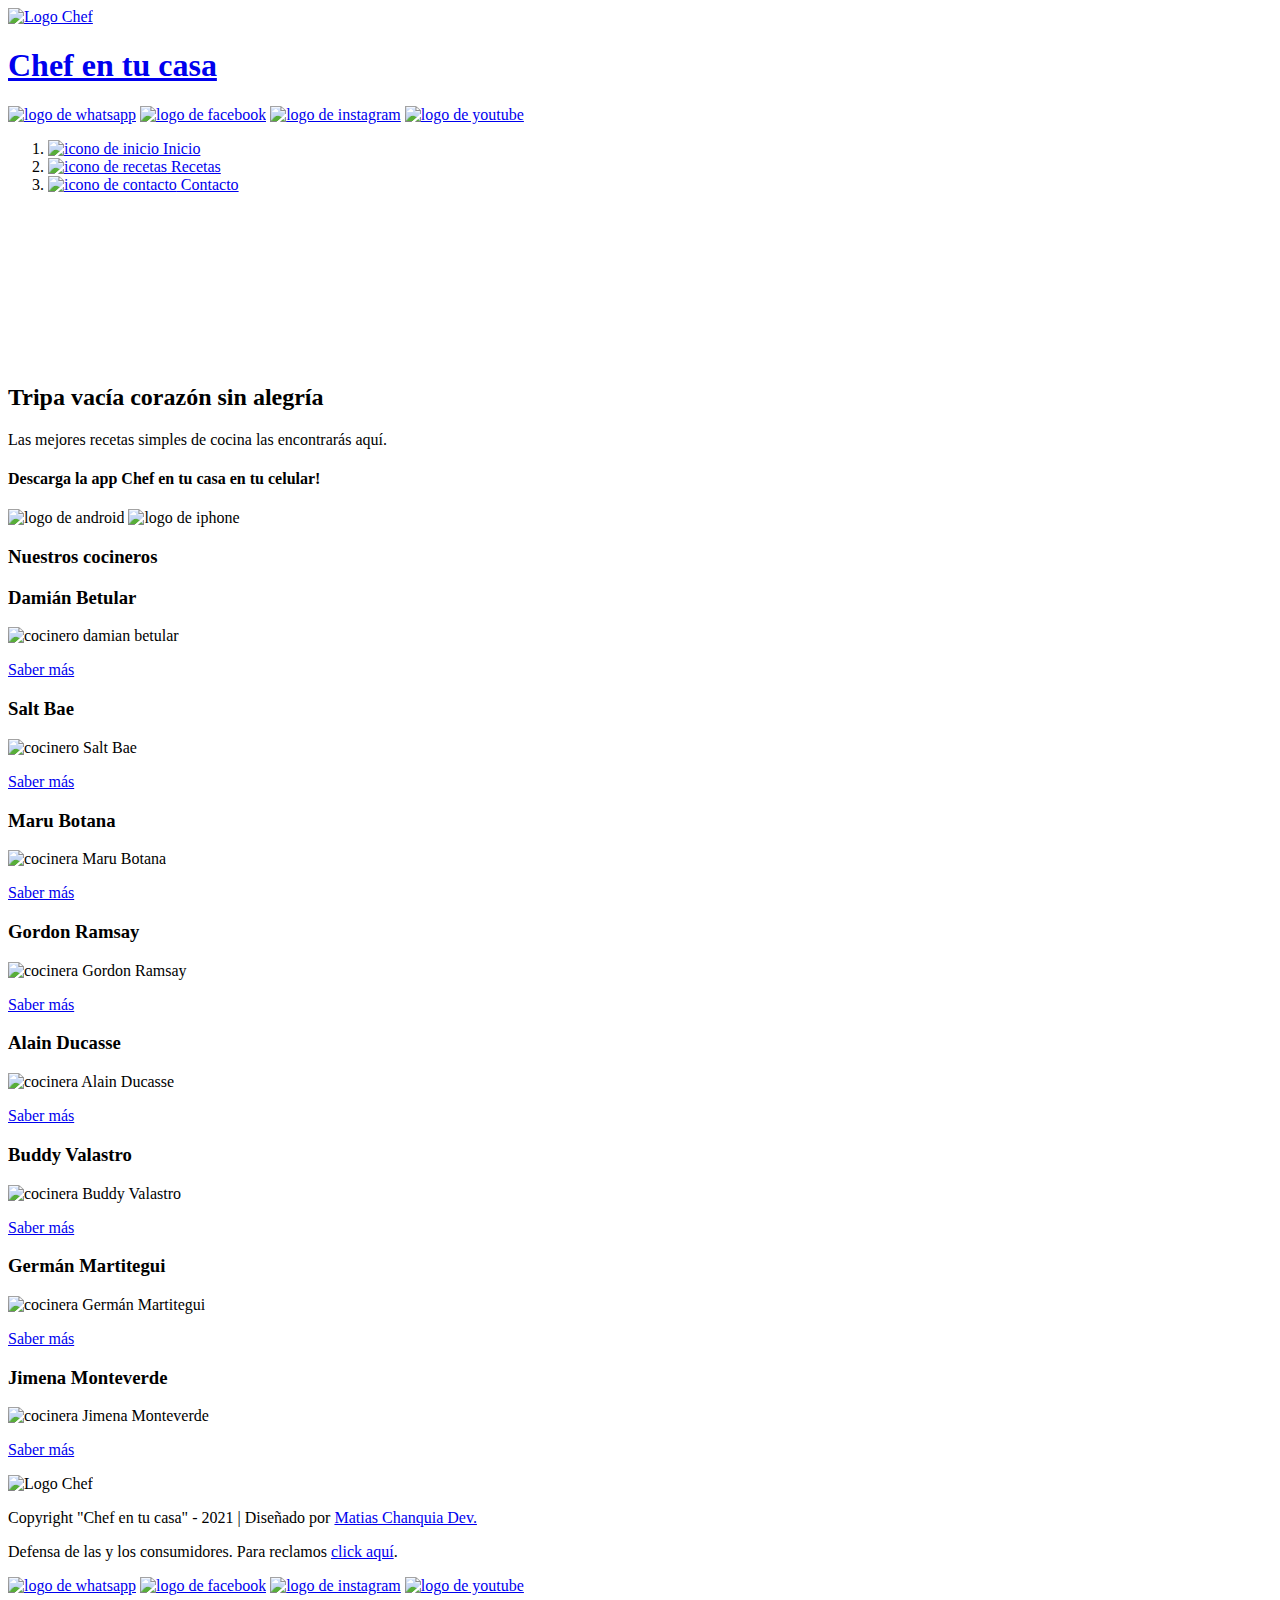
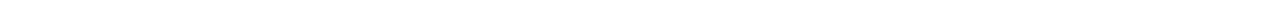
==== index.html @ e24b1301 "Agrego archivos htmls e icono favicon" ====
<!DOCTYPE html>
<html lang="es" dir="ltr">

<head>
  <meta charset="utf-8">
  <meta name="description" content="Chef en tu casa, una página con las recetas simples explicada en simples pasos por chefs expertos en la cocina."/>
  <meta name="keywords" content="Cocina, Receta, Comida"/>
  <meta name="author" content="Matias Chanquia"/>
  <meta name="copyright" content="Chef en tu casa"/>
  <meta name="viewport" content="width=device-width, initial-scale=1.0">
  <title>Chef en tu casa | Tortilla de papas</title>
  <link rel="stylesheet" href="./css/styles.css">
  <link rel="icon" href="favicon.ico" type="image/vnd.microsoft.icon">
  <link rel="preconnect" href="https://fonts.googleapis.com">
  <link rel="preconnect" href="https://fonts.gstatic.com" crossorigin>
  <link href="https://fonts.googleapis.com/css2?family=Source+Sans+Pro:wght@200;300;400;600;700;900&display=swap" rel="stylesheet">
</head>

<body>
  <div id="container-wrapper">
    <header id="header" class="box-s flex">
      <div id="container-header" class="box-s flex">
        <div id="logo-principal" class="flex">
          <a href="index.html">
            <img src="./img/chef-64.png" alt="Logo Chef">
          </a>
          <a href="index.html">
            <h1 class="name-page">Chef en tu casa</h1>
          </a>
        </div>
        <div id="logos-redes" class="logos-efect flex">
          <a href="#"><img src="./img/redes-icons/wsp1.png" alt="logo de whatsapp"></a>
          <a href="#"><img src="./img/redes-icons/facebook1.png" alt="logo de facebook"></a>
          <a href="#"><img src="./img/redes-icons/insta1.png" alt="logo de instagram"></a>
          <a href="#"><img src="./img/redes-icons/youtube1.png" alt="logo de youtube"></a>
        </div>
      </div>
    </header>

    <nav id="nav" class="box-s flex">
      <ol class="flex">
  
        <li> <a href="index.html"><img src="./img/nav-icons/home.png" alt="icono de inicio"> Inicio</a> </li>
  
        <li> <a href="recetas.html"><img src="./img/nav-icons/recipe.png" alt="icono de recetas"> Recetas</a> </li>
    
        <li> <a href="contacto.html"><img src="./img/nav-icons/faq.png" alt="icono de contacto"> Contacto</a> </li>
  
      </ol>
    </nav>

    <div id="presentation-home" class="box-s flex">
      <video class="box-s" src="./video/bife-frito.mp4" autoplay="autoplay" loop poster="./video/poster-bife.png" muted> </video>
      <div id="presentation-text" class="box-s flex">
        <h2>Tripa vacía corazón sin alegría</h2>
        <p>Las mejores recetas simples de cocina las encontrarás aquí.</p>
      </div>
    </div>
  </div>


  <main id="main" class="box-s">
    <section id="section-home-app" class="box-s">
      <h4>Descarga la app <span class="name-page"> Chef en tu casa </span>   en tu celular!</h4>
      <div class="img-phones flex">
        <img src="./img/phones/android.png" alt="logo de android">
        <img src="./img/phones/iphone.png" alt="logo de iphone">
      </div>
    </section>
    <section id="section">
      <h3 class="titulos-home">Nuestros cocineros</h3>
      <div id="cocineros-home" class="box-s flex">
        <div class="flex cocineroX"> 
          <h3>
            Damián Betular
          </h3>
          <img src="./img/cocinero-damian.jpg" alt="cocinero damian betular">
          <a href="https://es.wikipedia.org/wiki/Dami%C3%A1n_Betular" target="_blank"><p>Saber más</p></a>
        </div>
        <div class="flex cocineroX">
          <h3>
            Salt Bae
          </h3>
          <img src="./img/cocinero-salt.jpg" alt="cocinero Salt Bae">
          <a href="https://es.wikipedia.org/wiki/Salt_Bae" target="_blank"><p>Saber más</p></a>
        </div>
        <div class="flex cocineroX">
          <h3>
            Maru Botana
          </h3>
          <img src="./img/cocinero-maru.jpg" alt="cocinera Maru Botana">
          <a href="https://es.wikipedia.org/wiki/Maru_Botana" target="_blank"><p>Saber más</p></a>
        </div>
        <div class="flex cocineroX">
          <h3>
            Gordon Ramsay
          </h3>
          <img src="./img/cocinero-gordon.jpg" alt="cocinera Gordon Ramsay">
          <a href="https://es.wikipedia.org/wiki/Gordon_Ramsay" target="_blank"><p>Saber más</p></a>
        </div>
        <div class="flex cocineroX">
          <h3>
            Alain Ducasse
          </h3>
          <img src="./img/cocinero-alain.png" alt="cocinera Alain Ducasse">
          <a href="https://es.wikipedia.org/wiki/Alain_Ducasse" target="_blank"><p>Saber más</p></a>
        </div>
        <div class="flex cocineroX">
          <h3>
            Buddy Valastro
          </h3>
          <img src="./img/cocinero-buddy.jpg" alt="cocinera Buddy Valastro">
          <a href="https://es.wikipedia.org/wiki/Buddy_Valastro" target="_blank"><p>Saber más</p></a>
        </div>
        <div class="flex cocineroX">
          <h3>
            Germán Martitegui
          </h3>
          <img src="./img/cocinero-german.jpg" alt="cocinera Germán Martitegui">
          <a href="https://es.wikipedia.org/wiki/Germ%C3%A1n_Martitegui" target="_blank"><p>Saber más</p></a>
        </div>
        <div class="flex cocineroX">
          <h3>
            Jimena Monteverde
          </h3>
          <img src="./img/cocinera-jimena.png" alt="cocinera Jimena Monteverde">
          <a href="https://jimenacocina.com/sobre-mi/" target="_blank"><p>Saber más</p></a>
        </div>
      </div>
    </section>
  </main>

  
  <footer id="footer" class="box-s">
    <div id="copyright" class="container flex">
      <div id="icono-pag">
        <img class="logo-pag" src="./img/chef-64.png" alt="Logo Chef">
      </div>
      <p>Copyright "Chef en tu casa" - 2021 | Diseñado por <a target="_blank" href="https://github.com/matiaschanquia">Matias Chanquia Dev.</a> </p>
      <p>Defensa de las y los consumidores. Para reclamos <a href="contacto.html">click aquí</a>.</p>
      <div id="logos-redes-footer" class="logos-efect flex">
        <a href="#"><img src="./img/redes-icons/wsp2.png" alt="logo de whatsapp"></a>
        <a href="#"><img src="./img/redes-icons/facebook2.png" alt="logo de facebook"></a>
        <a href="#"><img src="./img/redes-icons/insta2.png" alt="logo de instagram"></a>
        <a href="#"><img src="./img/redes-icons/youtube2.png" alt="logo de youtube"></a>
      </div>
    </div>
  </footer>
</body>

</html>
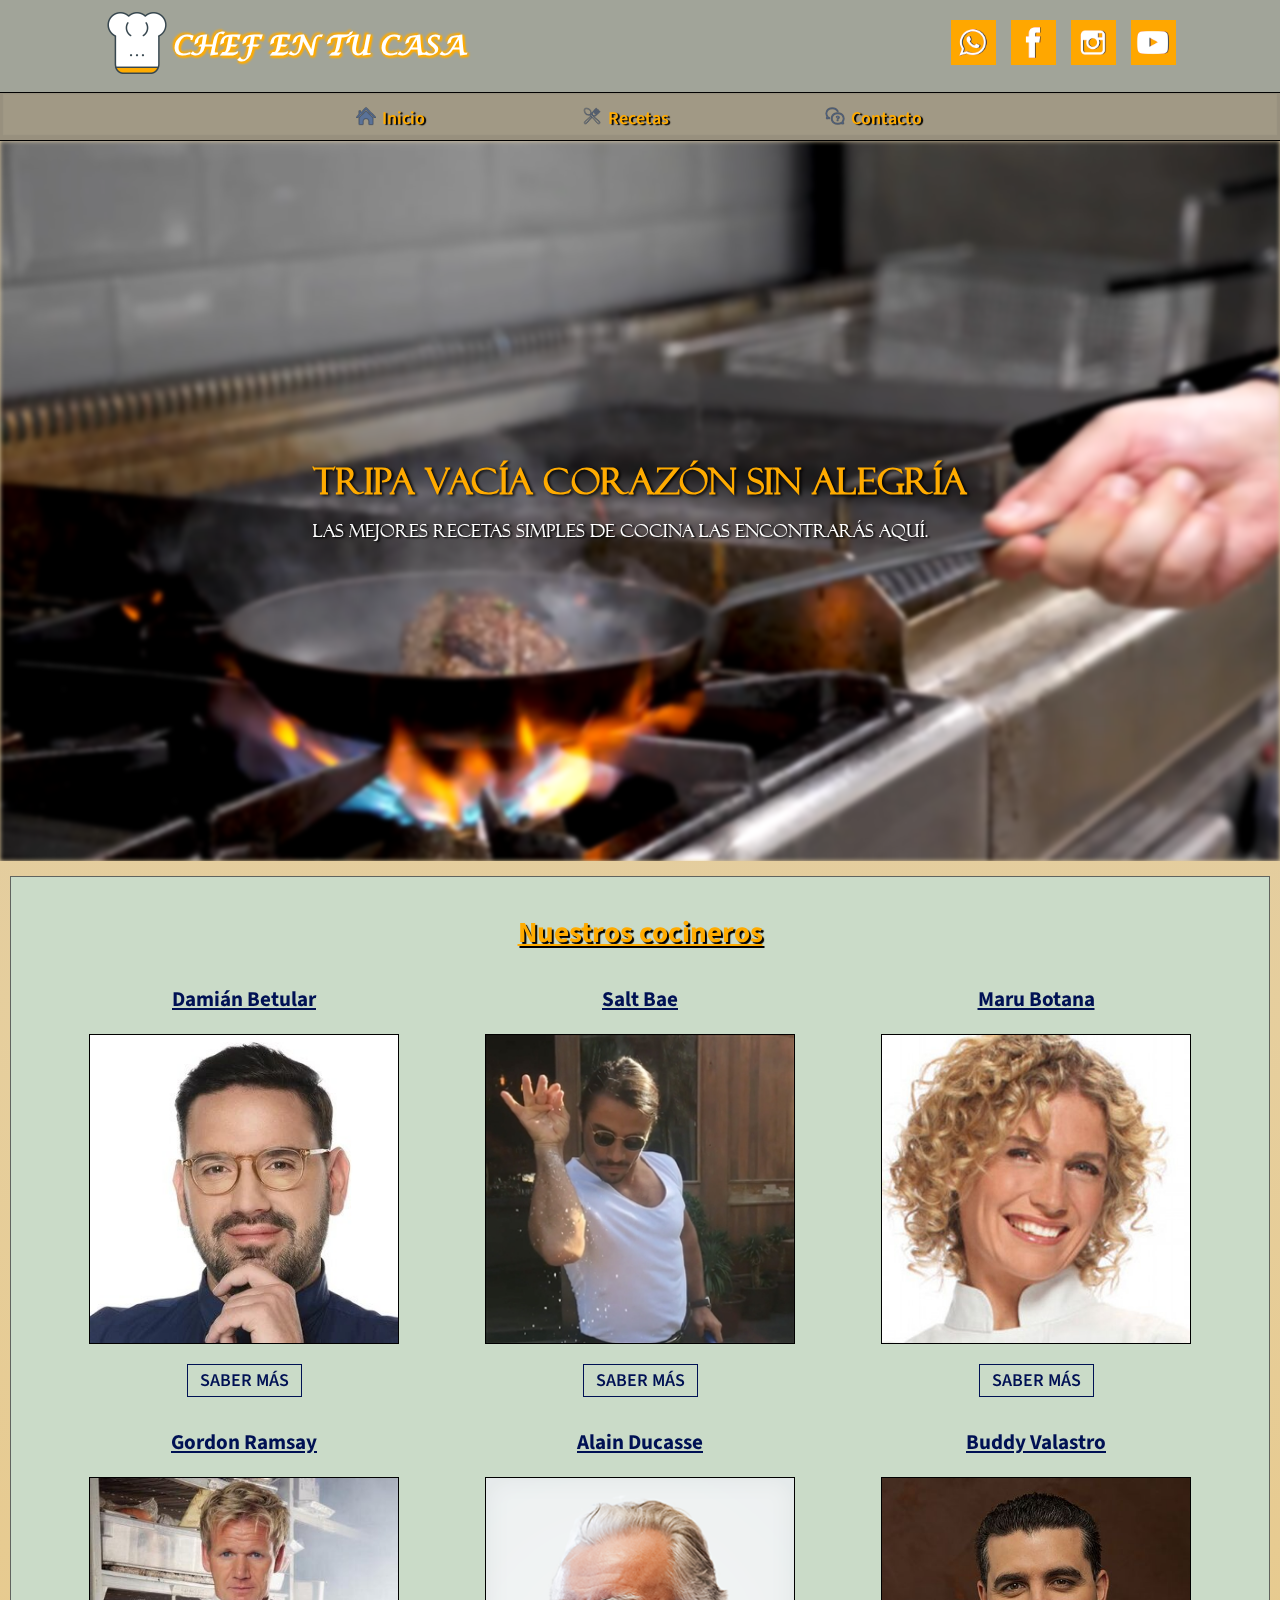
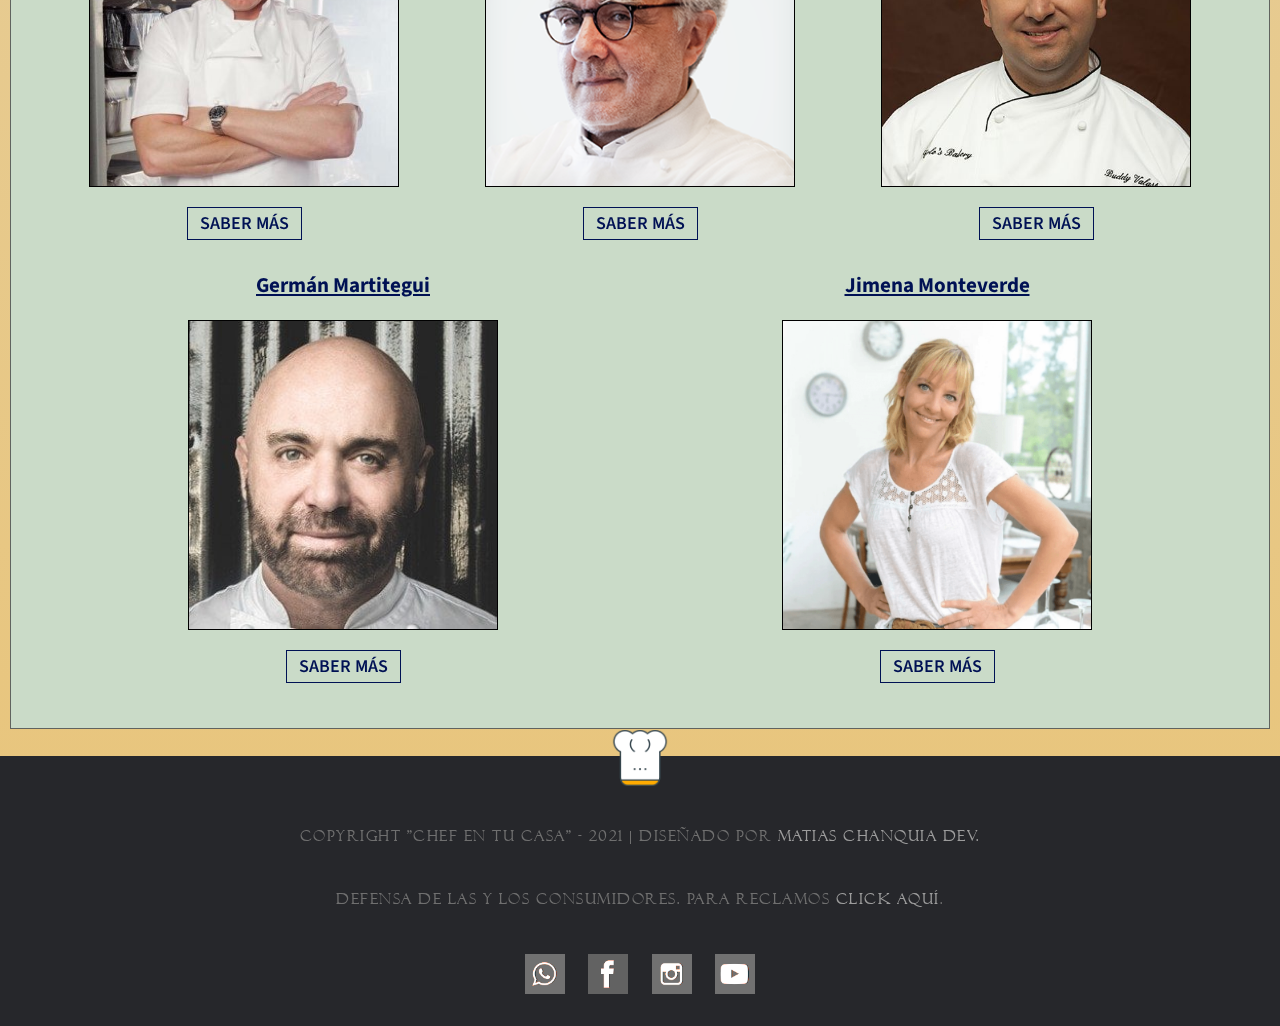
==== commit 2b459bb5: "Cargo html's y css" ====
--- a/index.html
+++ b/index.html
@@ -8,7 +8,7 @@
   <meta name="author" content="Matias Chanquia"/>
   <meta name="copyright" content="Chef en tu casa"/>
   <meta name="viewport" content="width=device-width, initial-scale=1.0">
-  <title>Chef en tu casa | Tortilla de papas</title>
+  <title>Chef en tu casa | Inicio</title>
   <link rel="stylesheet" href="./css/styles.css">
   <link rel="icon" href="favicon.ico" type="image/vnd.microsoft.icon">
   <link rel="preconnect" href="https://fonts.googleapis.com">
--- a/css/styles.css
+++ b/css/styles.css
@@ -0,0 +1,842 @@
+
+@font-face {
+  font-family: "Camaleon";
+  src: url("../fonts/CALLIG.ttf") format("truetype");
+}
+
+@font-face {
+  font-family: "Felix";
+  src: url("../fonts/FELIX.ttf") format("truetype");
+}
+
+
+* {
+  margin: 0;
+  padding: 0;
+}
+
+body {
+  background: #FFF;
+  background: linear-gradient(0deg, rgba(227,181,86,0.8) 0%, rgba(224,194,132,0.8) 60%, rgba(219,201,164,1) 100%);
+  font-family: 'Source Sans Pro', sans-serif;
+  font-size: 18px;
+}
+
+a {
+  text-decoration: none;
+  color: inherit;
+}
+
+.box-s {
+  box-sizing: border-box;
+}
+
+.display-ib {
+  display: inline-block;
+}
+
+.flex {
+  display: flex;
+}
+
+
+/* ###################### HEADER ###################### */
+
+
+#header {
+  width: 100%;
+  background-color: #A1A499;
+  border-bottom: solid black 1px;
+  padding: 0 10px 0 10px;
+  justify-content: center;
+}
+
+#container-header {
+  width: 85%;
+  justify-content: space-between;
+  align-items: center;
+  padding: 10px 0;
+}
+
+#logo-principal {
+  align-items: center;
+}
+
+#logo-principal img {
+  height: 64px;
+  transition: all .15s ease-in-out;
+}
+
+#logo-principal img:hover {
+  transition: all .15s ease-in-out;
+  transform: scale(1.1) rotate(-10deg);
+}
+
+.name-page {
+  color: #fff;
+  font-family: 'Camaleon';
+  font-size: 1.5em;
+  white-space: nowrap; 
+  text-transform: uppercase;
+  text-shadow: 2px 2px 2px #ffab00,
+    -2px -2px 2px #ffab00,
+    0px 2px 2px #ffab00,
+    2px 0px 2px #ffab00;
+  display: inline-block;
+  position: relative;
+  left: 3px;
+  transition: all .15s ease-in-out;
+}
+
+#logos-redes {
+  flex-wrap: nowrap;
+  align-items: center;
+  justify-content: center;
+  margin: 10px 0;
+}
+
+#logos-redes a {
+  display: inline-block;
+  width: 45px;
+  margin-left: 15px;
+}
+
+#logos-redes a img {
+  width: 100%;
+  transition: all .15s ease-in-out;
+}
+
+.logos-efect img:hover {
+  transition: all .15s ease-in-out;
+  box-shadow: 2.5px 2px 0px 0px rgba(69 69 69 / .6);
+  transform: scale(1.2);
+}
+
+@media (max-width: 1200px) {
+  #container-header {
+    width: 90%;
+  }
+  #logos-redes a {
+    width: 40px;
+  }
+}
+
+@media (max-width: 768px) {
+  #container-header {
+    width: max-content;
+    justify-content: center;
+  }
+  #logo-principal img {
+    height: 55px;
+  }
+  #logo-principal h1 {
+    font-size: 1.4em;
+  }
+  #logos-redes {
+    display: none;
+  }
+}
+
+@media (max-width: 575px) {
+  #container-header {
+    justify-content: center;
+  }
+  #logo-principal img {
+    height: 50px;
+  }
+  #logo-principal h1 {
+    font-size: 1.3em;
+  }
+}
+
+
+
+
+/* ###################### NAV ###################### */
+
+
+#nav {
+  width: 100%;
+  justify-content: center;
+  background-color: #9C9583ee;
+  border-bottom: solid black 1px;
+  padding: 10px 0;
+  box-shadow: 0px -2px 1px 3px rgba(69, 69, 69, 0.1) inset;
+}
+
+#nav ol {
+  width: 45%;
+  flex-wrap: nowrap;
+  justify-content: space-between;
+  align-items: center;
+}
+
+#nav ol img {
+  height: 20px;
+  position: relative;
+  top: 2.5px;
+  right: 2px;
+  filter: drop-shadow(0px 0px 0px rgba(0, 0, 0, 1));
+}
+
+#nav ol li {
+  display: inline-block;
+  text-align: center;
+}
+
+#nav a {
+  flex: 1;
+  color: #ffab00;
+  text-shadow: 2px 1px 1px #000;
+  padding: 1.5px 4px;
+  margin: 2px;
+  font-weight: 600;
+  transition: all .15s ease-in-out;
+}
+
+#nav a:hover {
+  transition: all .15s ease-in-out;
+  border-bottom: #ffaa00cd solid 4px;
+}
+
+#nav a:active {
+  color: #ffab00;
+  text-shadow: 1px 1px 1px rgba(0 0 0 / .75);
+}
+
+@media (max-width: 768px) {
+  #nav ol {
+    width: 60%;
+  }
+}
+
+@media (max-width: 575px) {
+  #nav ol {
+    width: 80%;
+  }
+}
+
+
+/* ###################### INICIO ###################### */
+
+
+#presentation-home {
+  width: 100%;
+  height: 80vh;
+  justify-content: center;
+  align-items: center;
+  overflow: hidden;
+  position: relative;
+  z-index: -2;
+}
+
+#presentation-home video {
+  height: 100%;
+  position: absolute;
+  filter: blur(2px);
+  z-index: -1;
+}
+
+#presentation-text {
+  color: #fff;
+  font-family: "Felix";
+  max-width: 770px;
+  height: 80px;
+  margin: 0 30px;
+  flex-direction: column;
+  justify-content: space-between;
+}
+
+#presentation-text h2 {
+  color: #ffab00;
+  text-shadow: 2px 1px 3px #000000;
+  font-weight: 600;
+  font-size: 2em;
+}
+
+#presentation-text p {
+  text-shadow: 2px 1px 2px #000000;
+  font-size: 1em;
+}
+
+#section-home-app {
+  display: none;
+  max-width: max-content;
+  text-align: center;
+  flex-direction: column;
+  justify-content: space-around;
+  white-space: pre-wrap;
+  color: #fff;
+  margin: 20px auto;
+  padding: 15px;
+  padding-bottom: 0;
+  border: black solid 1px;
+  text-shadow: 2px 1px 1px rgb(0, 0, 0);
+  align-items: center;
+  background-color: #026873;
+  background-image: linear-gradient(90deg, rgba(255,255,255,.07) 50%, transparent 50%),
+                    linear-gradient(90deg, rgba(255,255,255,.13) 50%, transparent 50%),
+                    linear-gradient(90deg, transparent 50%, rgba(255,255,255,.17) 50%),
+                    linear-gradient(90deg, transparent 50%, rgba(255,255,255,.19) 50%);
+  background-size: 13px, 29px, 37px, 53px;
+}
+
+#section-home-app span {
+  font-size: 0.8em;
+}
+
+.img-phones {
+  align-items: center;
+}
+
+.img-phones {
+  filter: drop-shadow(2px 2px 0px rgb(255, 255, 255));
+}
+
+.img-phones img:nth-child(1) {
+  height: 52px;
+  width: 50px;
+}
+
+.img-phones img:nth-child(2) {
+  width: 100px;
+}
+
+.titulos-home {
+  text-align: center;
+  color: #FFAB00;
+  font-size: 1.625em;
+  text-decoration: underline;
+  text-shadow: 2px 2px 1px black;
+  margin-bottom: 10px;
+}
+
+#cocineros-home {
+  width: 100%;
+  text-align: center;
+  flex-wrap: wrap;
+  justify-content: space-around;
+  align-items: center;
+}
+
+.cocineroX {
+  flex-direction: column;
+  height: auto;
+  width: 350px;
+  overflow: hidden;
+  margin: 10px;
+  margin-top: 20px;
+}
+
+.cocineroX h3 {
+  color: #001154;
+  text-decoration: underline;
+}
+
+.cocineroX img {
+  margin: 20px;
+  border: rgb(0, 0, 0) solid 1px;
+}
+
+.cocineroX a {
+  width: max-content;
+  align-self: center;
+}
+
+.cocineroX a p {
+  display: inline-block;
+  color: #001154;
+  padding: 3px 12px;
+  text-transform: uppercase;
+  font-size: 1em;
+  font-weight: 600;
+  border: #001154 solid 1px;
+  transition: .18s;
+}
+
+.cocineroX p:hover {
+  color: #FFAB00;
+  border: #FFAB00 solid 1px;
+}
+
+@media (max-width: 768px) {
+  #presentation-text h2 {
+    font-size: 1.7em;
+  }
+  #presentation-text p {
+    font-size: 0.9em;
+  }
+  .titulos-home {
+    font-size: 1.3em;
+  }
+}
+
+@media (max-width: 575px) {
+  #presentation-text {
+    margin: 0 10px;
+    height: 130px;
+  }
+  #section-home-app {
+    display: flex;
+  }
+}
+
+
+/* ###################### MAIN ###################### */
+
+
+#main {
+  width: 100%;
+  flex-direction: row;
+  align-items: flex-start;
+  margin: 15px 0 27px 0;
+}
+
+
+/* ###################### RECETAS ###################### */
+
+
+#recetas {
+  flex-wrap: wrap;
+  justify-content: space-around;
+  width: 100%;
+  flex: 1;
+  position: relative;
+}
+
+.recetaX {
+  /* border: #ffab00 solid 1px; */
+  width: 300px;
+  height: 300px;
+  margin: 20px;
+  transition: 200ms;
+  transition-delay: 150ms;
+  justify-content: center;
+  align-items: center;
+  background-color: black;
+  border-radius: 50%;
+  border: black solid 1px;
+}
+
+.recetaX:hover {
+  transform: scale(1.2);
+  border-radius: 15%;
+}
+
+.recetaX h2 {
+  font-family: "Felix";
+  color: rgb(255, 255, 255);
+  font-size: 20px;
+  text-shadow: 2px 1px 1px rgb(0, 0, 0);
+  text-align: center;
+  transition: 400ms;
+  transition-delay: 300ms;
+}
+
+.recetaX:nth-child(1) {
+  background: rgb(17, 17, 17) url(../img/tortilla01.jpg) no-repeat ;
+  background-size: cover;
+}
+
+.recetaX:nth-child(2) {
+  background: rgb(17, 17, 17) url(../img/estofado-carne.jpg) no-repeat ;
+  background-size: cover;
+}
+
+.recetaX:nth-child(3) {
+  background: rgb(17, 17, 17) url(../img/empanada.jpg) no-repeat ;
+  background-size: cover;
+}
+
+.recetaX:nth-child(4) {
+  background: rgb(17, 17, 17) url(../img/pan.jpg) no-repeat ;
+  background-size: cover;
+}
+
+.recetaX:nth-child(5) {
+  background: rgb(17, 17, 17) url(../img/nioquis.jpg) no-repeat ;
+  background-size: cover;
+}
+
+.recetaX:nth-child(6) {
+  background: rgb(17, 17, 17) url(../img/canelones.jpg) no-repeat ;
+  background-size: cover;
+}
+
+@media (max-width: 768px) {
+  .recetaX {
+    width: 270px;
+    height: 270px;
+  }
+  .recetaX h2 {
+    font-size: 18px;
+  }
+}
+
+@media (max-width: 575px) {
+  .recetaX {
+    width: 230px;
+    height: 230px;
+  }
+  .recetaX h2 {
+    font-size: 16px;
+  }
+}
+
+
+/* ###################### SECTION ###################### */
+
+
+#section {
+  background-color: #CADBC8;
+  border: rgba(69 69 69 / .8) 1px solid;
+  margin: 0 10px 15px;
+  padding: 35px;
+  flex: 3;
+}
+
+#presentacion {
+  text-align: center;
+}
+
+#presentacion h1 {
+  color: #FFAB00;
+  font-size: 1.625em;
+  text-decoration: underline;
+  text-shadow: 2px 2px 1px black;
+}
+
+#presentacion h3 {
+  color: #000;
+  font-size: 1.125em;
+  margin: 1% 0 3% 0;
+  font-weight: 500;
+}
+
+#img-des {
+  width: 100%;
+}
+
+#img-des::after {
+  content: ".";
+  display: block;
+  clear: both;
+  height: 0;
+  overflow: hidden;
+}
+
+#img-des img {
+  width: 55%;
+  float: left;
+  box-shadow: 4px 4px 7px 2px rgba(69 69 69 / .8);
+  margin: 1.5%;
+}
+
+#img-des #descripcion {
+  text-align: center;
+  margin: auto 0;
+}
+
+#img-des #descripcion p {
+  text-align: justify;
+}
+
+#div-center {
+  width: 85%;
+  margin: 2% auto;
+  justify-content: space-between;
+}
+
+#div-center audio {
+  margin: auto 0 0 0;
+  width: 50%;
+  height: 42px;
+  border: 2px #FFAB00 solid;
+  background-color: #f1f3f4;
+  box-shadow: 4px 3px 6px 1px rgba(69 69 69 / .8);
+  border-radius: 1em;
+}
+
+#div-center a {
+  width: 40%;
+}
+
+#div-center a img{
+  width: 100%;
+  transition: all .15s ease-in-out;
+}
+
+#div-center a img:hover {
+  transition: all .15s ease-in-out;
+  transform: scale(1.1);
+}
+
+
+.sub-subtitulo {
+  color: #ffbc38;
+  text-shadow: 1px 1px 1px black;
+  text-decoration: underline;
+  margin-bottom: 15px;
+}
+
+#margin-ul {
+  margin: 0 0 2% 0;
+  margin-left: 15px;
+}
+
+#margin-ol {
+  margin-left: 15px;
+}
+
+#video-ubic {
+  width: 100%;
+  margin: 2% auto;
+  text-align: center;
+  flex-direction: column;
+  align-items: center;
+}
+
+#video-ubic iframe {
+  width: 75%;
+  height: 350px;
+  box-shadow: 4px 4px 7px 2px rgba(69 69 69 / .8);
+}
+
+#video-ubic a {
+  color: #FFAB00;
+  text-shadow: 1px 0px 1px black,
+    -1px 0px 1px black,
+    0px 1px 1px black,
+    0px -1px 1px black;
+  transition: all .20s ease-in-out;
+  margin-top: 4.5%;
+}
+
+#video-ubic a:hover {
+  transition: all .20s ease-in-out;
+  transform: scale(1.030);
+}
+
+#video-ubic a:active {
+  transition: all .20s ease-in-out;
+  text-shadow: none;
+}
+
+
+/* ###################### ASIDE ###################### */
+
+
+#aside {
+  background-color: #B0BBBF;
+  border: rgba(69 69 69 / .8) 1px solid;
+  margin: 0 10px 15px;
+  padding: 35px;
+  flex: 1;
+}
+
+#cocinero-info {
+  text-align: center;
+}
+
+.divisor-horizontal {
+  width: 80%;
+  height: 0px;
+  border-top: 1px solid rgba(132 132 132 / 1);
+  margin: 15px auto;
+}
+
+#cocinero-info img {
+  width: 80%;
+  box-shadow: 4px 4px 7px 2px rgba(69 69 69 / .8);
+}
+
+#cocinero-info h3 {
+  color: #FFF;
+  text-shadow: 3px 2px 0px #ffab00,
+    4px 3px 2px black;
+}
+
+#cocinero-info h4 {
+  margin-top: 15px;
+  margin-bottom: 8px;
+  font-weight: 600;
+}
+
+#cocinero-info a h4 {
+  color: #103cb5;
+}
+
+#cocinero-info a h4:hover {
+  text-decoration: underline;
+}
+
+#cocinero-info h5 {
+  font-size: 0.9375em;
+  font-weight: 500;
+  text-align: justify;
+}
+
+
+/* Media queris de main, section y aside */
+
+@media (max-width: 768px) {
+  #main {
+    flex-direction: column;
+  }
+  #presentacion h1 {
+    font-size: 1.5em;
+  }
+}
+
+@media (max-width: 575px) {
+  #presentacion h1 {
+    font-size: 1.4em;
+  }
+}
+
+
+/* ###################### FOOTER ###################### */
+
+
+#footer {
+  background-color: #26272b;
+  height: 30vh;
+  clear: both;
+  width: 100%;
+  padding: 25px;
+}
+
+#icono-pag .logo-pag {
+  width: 58px;
+}
+
+#icono-pag {
+  height: 0;
+  position: relative;
+  bottom: 52px;
+}
+
+#copyright {
+  width: 100%;
+  height: 100%;
+  flex-direction: column;
+  justify-content: space-between;
+  align-items: center;
+}
+
+#copyright p {
+  font-family: "Felix";
+  letter-spacing: 1.5px;
+  text-transform: uppercase;
+  font-size: 0.85em;
+  color: #6F6F6F;
+  text-align: center;
+}
+
+#copyright a {
+  text-decoration: none;
+  color: #9c9c9c;
+}
+
+#copyright a:hover {
+  text-decoration: none;
+  color: #c2c0c0;
+}
+
+#logos-redes-footer {
+  width: 230px;
+  justify-content: space-between;
+}
+
+#logos-redes-footer img {
+  width: 40px;
+  transition: all .15s ease-in-out;
+}
+
+
+/* ###################### CONTACTO ###################### */
+
+
+#contact h1,
+#contact h4 {
+  text-align: center;
+  margin: 0 0 2% 0;
+}
+
+#contact h4 {
+  font-weight: 500;
+}
+
+#form {
+  width: 80%;
+  flex-direction: column;
+  justify-content: space-around;
+  margin: 0 auto 3%;
+}
+
+#flex-space {
+  width: 80%;
+  flex-direction: column;
+  justify-content: space-between;
+  margin: 0 auto;
+}
+
+label {
+  color: #000;
+}
+
+.rows {
+  width: 100%;
+  display: inline-block;
+}
+
+.two-col {
+  list-style: none;
+  justify-content: space-between;
+  flex-wrap: wrap;
+}
+
+.two-col li {
+  display: inline-block;
+}
+
+.text-input {
+  font-size: 1.0625em;
+  width: 216px;
+  height: 25px;
+}
+
+.rows textarea {
+  min-width: 200px;
+  max-width: 100%;
+  min-height: 80px;
+  max-height: 180px;
+  font-size: 1.0625em;
+  font-family: inherit;
+  padding: 5px;
+}
+
+select {
+  font-size: 1em;
+  width: 220px;
+  height: 28px;
+}
+
+.boton-enviar {
+  font-size: 1.0625em;
+  width: 100px;
+  height: 30px;
+  background-color: #ffab00;
+  transition: .2s;
+}
+
+.boton-enviar:hover {
+  background-color: #db9200;
+  transition: .3s;
+}
+
+@media (max-width: 768px) {
+  #main {
+    flex-direction: column;
+  }
+}
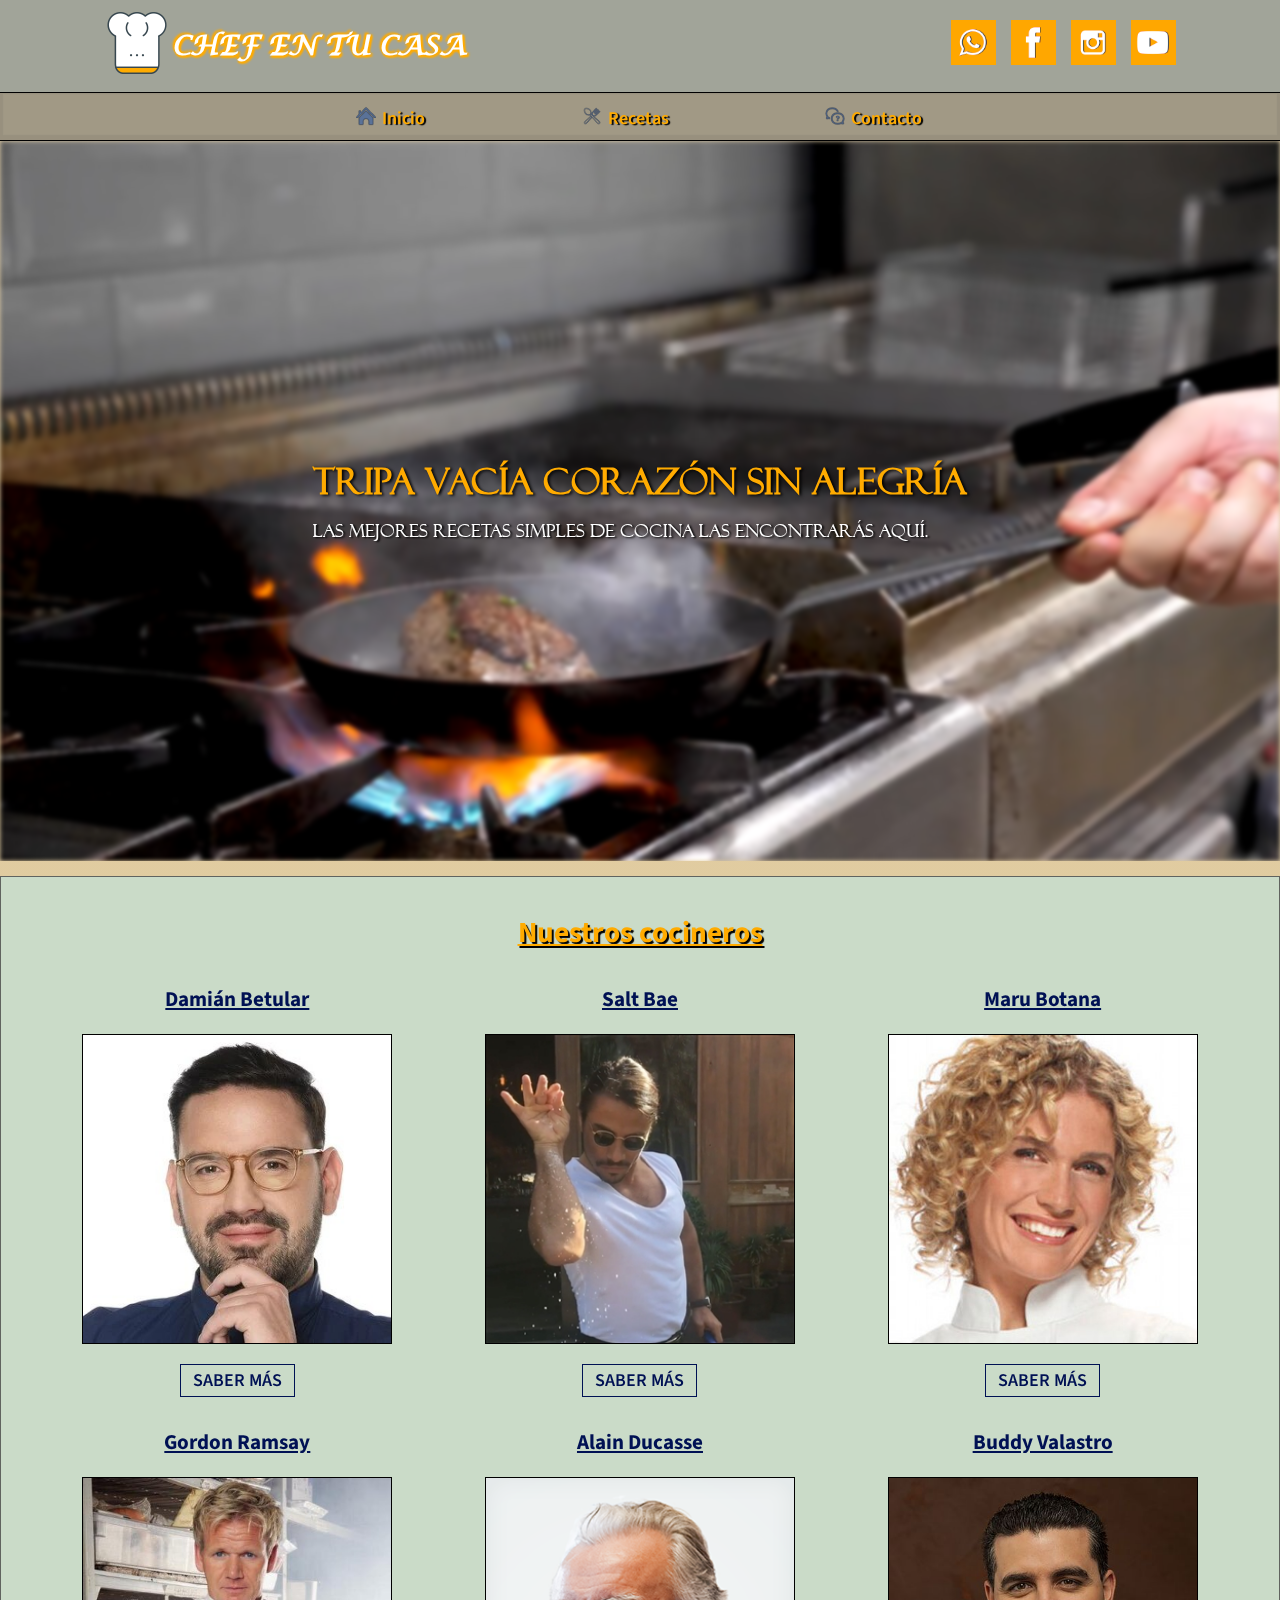
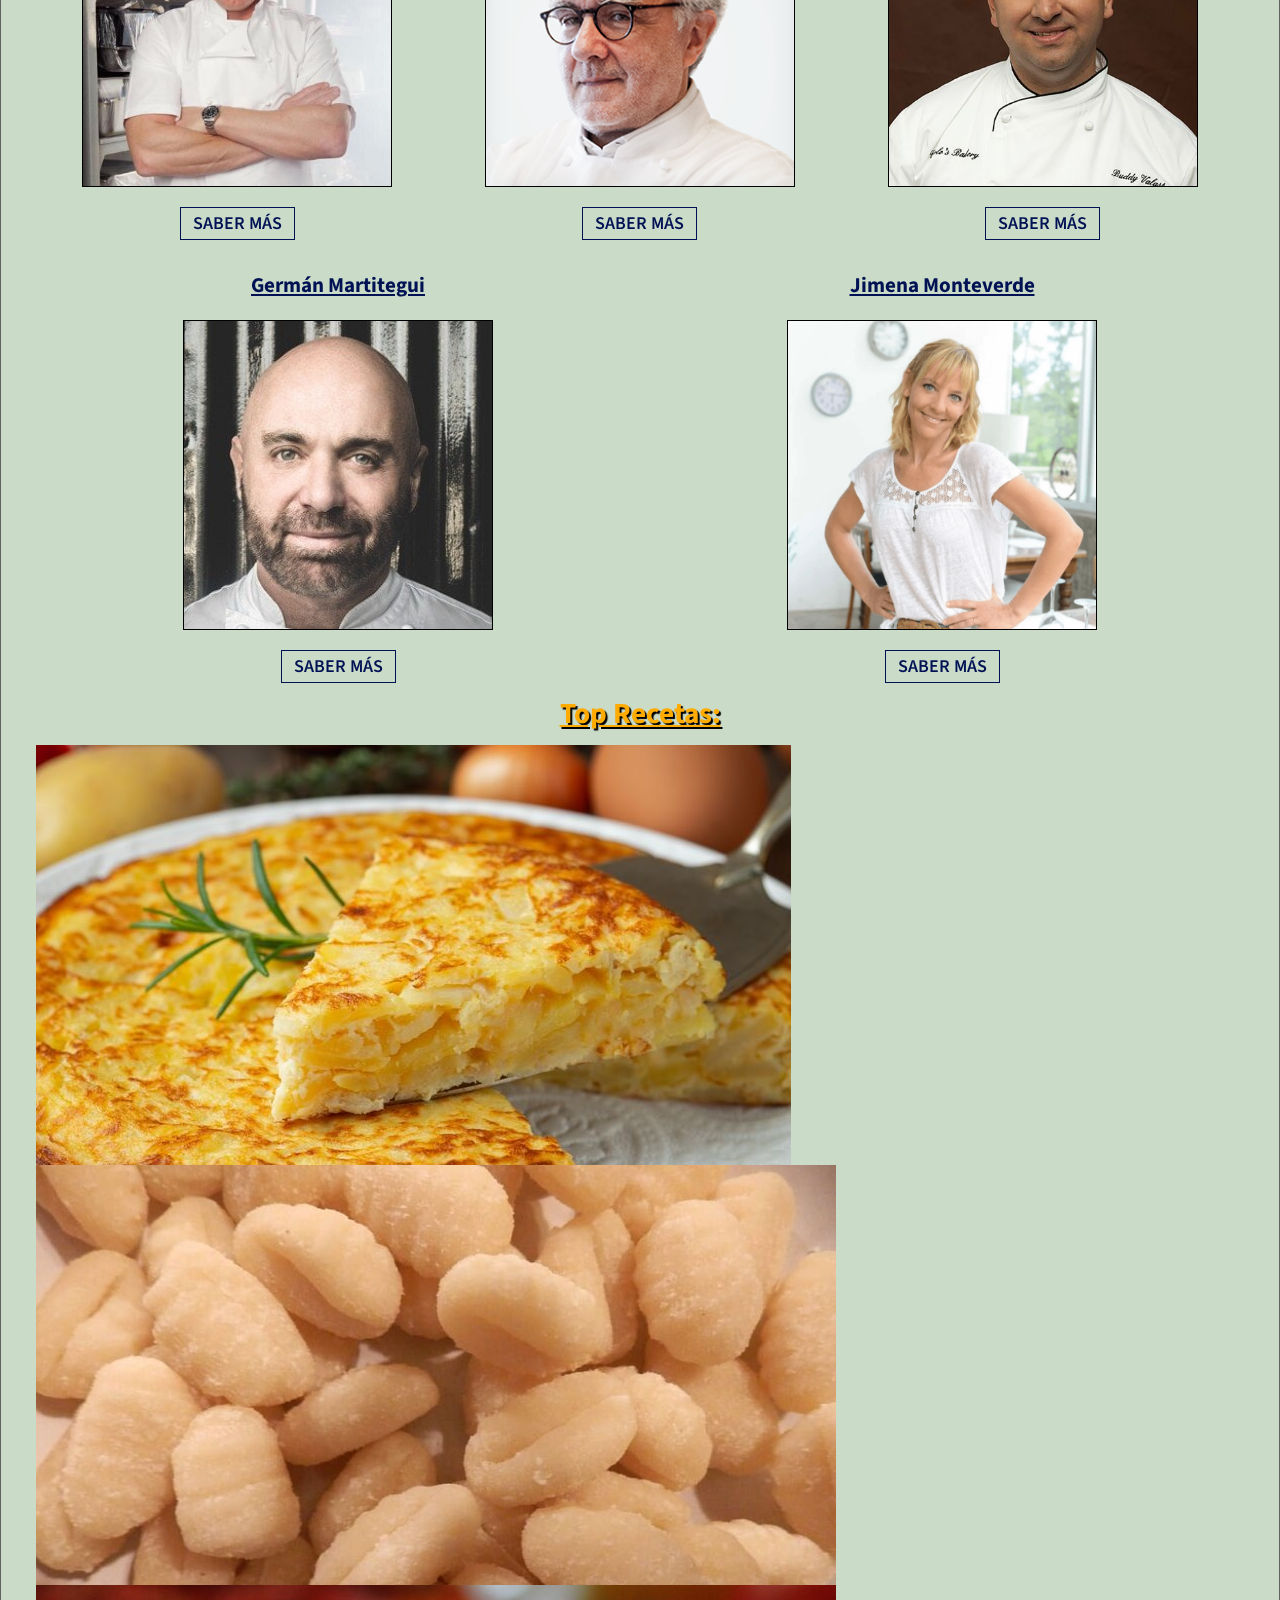
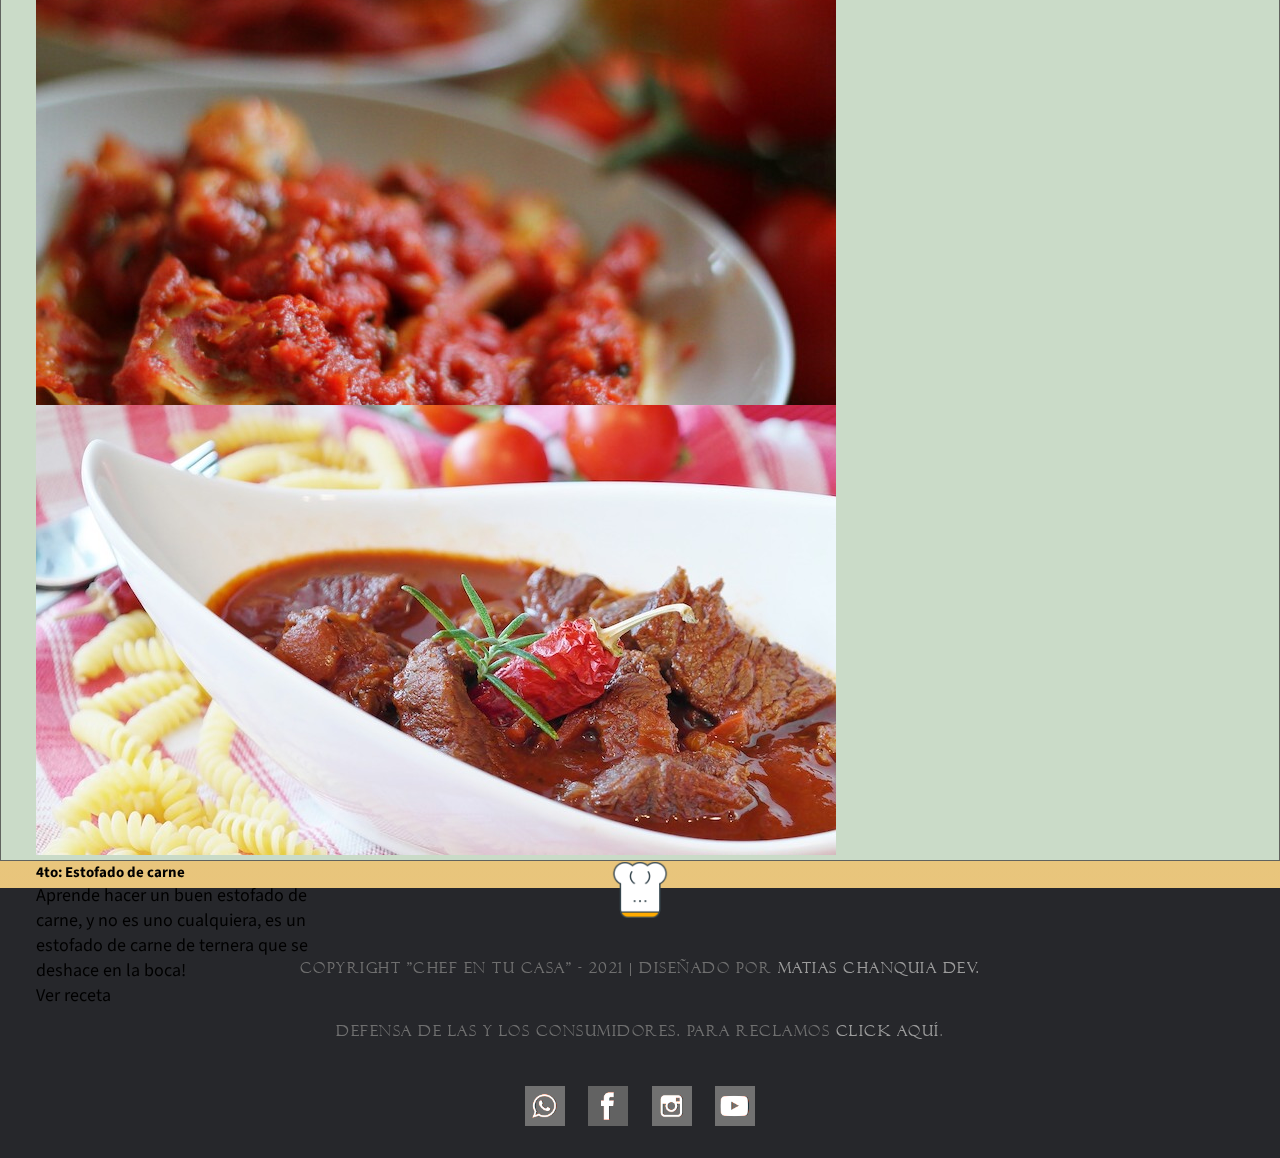
==== commit 20e03edd: "actualizo los archivos" ====
--- a/index.html
+++ b/index.html
@@ -3,17 +3,21 @@
 
 <head>
   <meta charset="utf-8">
-  <meta name="description" content="Chef en tu casa, una página con las recetas simples explicada en simples pasos por chefs expertos en la cocina."/>
-  <meta name="keywords" content="Cocina, Receta, Comida"/>
-  <meta name="author" content="Matias Chanquia"/>
-  <meta name="copyright" content="Chef en tu casa"/>
+  <meta name="description"
+    content="Chef en tu casa, una página con las recetas simples explicada en simples pasos por chefs expertos en la cocina." />
+  <meta name="keywords" content="Cocina, Receta, Comida" />
+  <meta name="author" content="Matias Chanquia" />
+  <meta name="copyright" content="Chef en tu casa" />
   <meta name="viewport" content="width=device-width, initial-scale=1.0">
   <title>Chef en tu casa | Inicio</title>
+  <link href="https://cdn.jsdelivr.net/npm/bootstrap@5.1.3/dist/css/bootstrap.min.css" rel="stylesheet"
+    integrity="sha384-1BmE4kWBq78iYhFldvKuhfTAU6auU8tT94WrHftjDbrCEXSU1oBoqyl2QvZ6jIW3" crossorigin="anonymous">
   <link rel="stylesheet" href="./css/styles.css">
   <link rel="icon" href="favicon.ico" type="image/vnd.microsoft.icon">
   <link rel="preconnect" href="https://fonts.googleapis.com">
   <link rel="preconnect" href="https://fonts.gstatic.com" crossorigin>
-  <link href="https://fonts.googleapis.com/css2?family=Source+Sans+Pro:wght@200;300;400;600;700;900&display=swap" rel="stylesheet">
+  <link href="https://fonts.googleapis.com/css2?family=Source+Sans+Pro:wght@200;300;400;600;700;900&display=swap"
+    rel="stylesheet">
 </head>
 
 <body>
@@ -39,18 +43,19 @@
 
     <nav id="nav" class="box-s flex">
       <ol class="flex">
-  
+
         <li> <a href="index.html"><img src="./img/nav-icons/home.png" alt="icono de inicio"> Inicio</a> </li>
-  
+
         <li> <a href="recetas.html"><img src="./img/nav-icons/recipe.png" alt="icono de recetas"> Recetas</a> </li>
-    
+
         <li> <a href="contacto.html"><img src="./img/nav-icons/faq.png" alt="icono de contacto"> Contacto</a> </li>
-  
+
       </ol>
     </nav>
 
     <div id="presentation-home" class="box-s flex">
-      <video class="box-s" src="./video/bife-frito.mp4" autoplay="autoplay" loop poster="./video/poster-bife.png" muted> </video>
+      <video class="box-s" src="./video/bife-frito.mp4" autoplay="autoplay" loop poster="./video/poster-bife.png" muted>
+      </video>
       <div id="presentation-text" class="box-s flex">
         <h2>Tripa vacía corazón sin alegría</h2>
         <p>Las mejores recetas simples de cocina las encontrarás aquí.</p>
@@ -61,7 +66,7 @@
 
   <main id="main" class="box-s">
     <section id="section-home-app" class="box-s">
-      <h4>Descarga la app <span class="name-page"> Chef en tu casa </span>   en tu celular!</h4>
+      <h4>Descarga la app <span class="name-page"> Chef en tu casa </span> en tu celular!</h4>
       <div class="img-phones flex">
         <img src="./img/phones/android.png" alt="logo de android">
         <img src="./img/phones/iphone.png" alt="logo de iphone">
@@ -70,73 +75,137 @@
     <section id="section">
       <h3 class="titulos-home">Nuestros cocineros</h3>
       <div id="cocineros-home" class="box-s flex">
-        <div class="flex cocineroX"> 
+        <div class="flex cocineroX">
           <h3>
             Damián Betular
           </h3>
           <img src="./img/cocinero-damian.jpg" alt="cocinero damian betular">
-          <a href="https://es.wikipedia.org/wiki/Dami%C3%A1n_Betular" target="_blank"><p>Saber más</p></a>
+          <a href="https://es.wikipedia.org/wiki/Dami%C3%A1n_Betular" target="_blank">
+            <p>Saber más</p>
+          </a>
         </div>
         <div class="flex cocineroX">
           <h3>
             Salt Bae
           </h3>
           <img src="./img/cocinero-salt.jpg" alt="cocinero Salt Bae">
-          <a href="https://es.wikipedia.org/wiki/Salt_Bae" target="_blank"><p>Saber más</p></a>
+          <a href="https://es.wikipedia.org/wiki/Salt_Bae" target="_blank">
+            <p>Saber más</p>
+          </a>
         </div>
         <div class="flex cocineroX">
           <h3>
             Maru Botana
           </h3>
           <img src="./img/cocinero-maru.jpg" alt="cocinera Maru Botana">
-          <a href="https://es.wikipedia.org/wiki/Maru_Botana" target="_blank"><p>Saber más</p></a>
+          <a href="https://es.wikipedia.org/wiki/Maru_Botana" target="_blank">
+            <p>Saber más</p>
+          </a>
         </div>
         <div class="flex cocineroX">
           <h3>
             Gordon Ramsay
           </h3>
           <img src="./img/cocinero-gordon.jpg" alt="cocinera Gordon Ramsay">
-          <a href="https://es.wikipedia.org/wiki/Gordon_Ramsay" target="_blank"><p>Saber más</p></a>
+          <a href="https://es.wikipedia.org/wiki/Gordon_Ramsay" target="_blank">
+            <p>Saber más</p>
+          </a>
         </div>
         <div class="flex cocineroX">
           <h3>
             Alain Ducasse
           </h3>
           <img src="./img/cocinero-alain.png" alt="cocinera Alain Ducasse">
-          <a href="https://es.wikipedia.org/wiki/Alain_Ducasse" target="_blank"><p>Saber más</p></a>
+          <a href="https://es.wikipedia.org/wiki/Alain_Ducasse" target="_blank">
+            <p>Saber más</p>
+          </a>
         </div>
         <div class="flex cocineroX">
           <h3>
             Buddy Valastro
           </h3>
           <img src="./img/cocinero-buddy.jpg" alt="cocinera Buddy Valastro">
-          <a href="https://es.wikipedia.org/wiki/Buddy_Valastro" target="_blank"><p>Saber más</p></a>
+          <a href="https://es.wikipedia.org/wiki/Buddy_Valastro" target="_blank">
+            <p>Saber más</p>
+          </a>
         </div>
         <div class="flex cocineroX">
           <h3>
             Germán Martitegui
           </h3>
           <img src="./img/cocinero-german.jpg" alt="cocinera Germán Martitegui">
-          <a href="https://es.wikipedia.org/wiki/Germ%C3%A1n_Martitegui" target="_blank"><p>Saber más</p></a>
+          <a href="https://es.wikipedia.org/wiki/Germ%C3%A1n_Martitegui" target="_blank">
+            <p>Saber más</p>
+          </a>
         </div>
         <div class="flex cocineroX">
           <h3>
             Jimena Monteverde
           </h3>
           <img src="./img/cocinera-jimena.png" alt="cocinera Jimena Monteverde">
-          <a href="https://jimenacocina.com/sobre-mi/" target="_blank"><p>Saber más</p></a>
-        </div>
-      </div>
+          <a href="https://jimenacocina.com/sobre-mi/" target="_blank">
+            <p>Saber más</p>
+          </a>
+        </div>
+      </div>
+
+      <h3 class="titulos-home">Top Recetas:</h3>
+      <div class="container-fluid">
+        <div class="row">
+          <div class="col-sm-12 col-md-6 col-lg-3">
+            <div class="card" style="width: 18rem;">
+              <img src="img/tortilla01.jpg" class="card-img-top" alt="tortilla de papas">
+              <div class="card-body">
+                <h5 class="card-title">1ro: Tortilla de papas</h5>
+                <p class="card-text">Una exquisita receta española que es muy facil de preparar.</p>
+                <a href="receta0.html" class="btn btn-primary">Ver receta</a>
+              </div>
+            </div>
+          </div>
+          <div class="col-sm-12 col-md-6 col-lg-3">
+            <div class="card" style="width: 18rem;">
+              <img src="img/nioquis.jpg" class="card-img-top" alt="ñoquis">
+              <div class="card-body">
+                <h5 class="card-title">2do: Ñoquis de ricota</h5>
+                <p class="card-text">Una riquisima pasta que te va dejar con la boquiabierta</p>
+                <a href="https://www.paulinacocina.net/noquis-de-ricota/21997" target="_blank" class="btn btn-primary">Ver receta</a>
+              </div>
+            </div>
+          </div>
+          <div class="col-sm-12 col-md-6 col-lg-3">
+            <div class="card" style="width: 18rem;">
+              <img src="img/canelones.jpg" class="card-img-top" alt="canelones">
+              <div class="card-body">
+                <h5 class="card-title">3ro: Canelones</h5>
+                <p class="card-text">Aprende a hacer canelones de verdura, de carne y de pollo, también de choclo.</p>
+                <a href="https://www.paulinacocina.net/rellenos-de-canelones/21769" target="_blank" class="btn btn-primary">Ver receta</a>
+              </div>
+            </div>
+          </div>
+          <div class="col-sm-12 col-md-6 col-lg-3">
+            <div class="card" style="width: 18rem;">
+              <img src="img/estofado-carne.jpg" class="card-img-top" alt="estofado de carne">
+              <div class="card-body">
+                <h5 class="card-title">4to: Estofado de carne</h5>
+                <p class="card-text">Aprende hacer un buen estofado de carne, y no es uno cualquiera, es un estofado de carne de ternera que se deshace en la boca!</p>
+                <a href="receta1.html" class="btn btn-primary">Ver receta</a>
+              </div>
+            </div>
+          </div>
+        </div>
+      </div>
+
     </section>
   </main>
 
-  
+
   <footer id="footer" class="box-s">
     <div id="copyright" class="container flex">
       <div id="icono-pag">
         <img class="logo-pag" src="./img/chef-64.png" alt="Logo Chef">
       </div>
-      <p>Copyright "Chef en tu casa" - 2021 | Diseñado por <a target="_blank" href="https://github.com/matiaschanquia">Matias Chanquia Dev.</a> </p>
+      <p>Copyright "Chef en tu casa" - 2021 | Diseñado por <a target="_blank"
+          href="https://github.com/matiaschanquia">Matias Chanquia Dev.</a> </p>
       <p>Defensa de las y los consumidores. Para reclamos <a href="contacto.html">click aquí</a>.</p>
       <div id="logos-redes-footer" class="logos-efect flex">
         <a href="#"><img src="./img/redes-icons/wsp2.png" alt="logo de whatsapp"></a>
@@ -146,6 +215,9 @@
       </div>
     </div>
   </footer>
+  <script src="https://cdn.jsdelivr.net/npm/bootstrap@5.1.3/dist/js/bootstrap.bundle.min.js"
+    integrity="sha384-ka7Sk0Gln4gmtz2MlQnikT1wXgYsOg+OMhuP+IlRH9sENBO0LRn5q+8nbTov4+1p" crossorigin="anonymous">
+  </script>
 </body>
 
 </html>--- a/css/styles.css
+++ b/css/styles.css
@@ -25,6 +25,17 @@
 a {
   text-decoration: none;
   color: inherit;
+}
+
+h1, h2, h3, h4, h5, h6 {
+  margin: 0;
+  line-height: normal;
+  font-weight: bold;
+
+}
+
+ol, ul {
+  padding: 0;
 }
 
 .box-s {
@@ -169,6 +180,7 @@
   flex-wrap: nowrap;
   justify-content: space-between;
   align-items: center;
+  margin: 0;
 }
 
 #nav ol img {
@@ -387,8 +399,6 @@
 
 #main {
   width: 100%;
-  flex-direction: row;
-  align-items: flex-start;
   margin: 15px 0 27px 0;
 }
 
@@ -490,9 +500,8 @@
 #section {
   background-color: #CADBC8;
   border: rgba(69 69 69 / .8) 1px solid;
-  margin: 0 10px 15px;
+  margin: 0 0 15px;
   padding: 35px;
-  flex: 3;
 }
 
 #presentacion {
@@ -629,9 +638,8 @@
 #aside {
   background-color: #B0BBBF;
   border: rgba(69 69 69 / .8) 1px solid;
-  margin: 0 10px 15px;
-  padding: 35px;
-  flex: 1;
+  margin: 0 0 15px;
+  padding: 15px;
 }
 
 #cocinero-info {
@@ -840,3 +848,15 @@
     flex-direction: column;
   }
 }
+
+
+.card {
+  height: 420px;
+}
+
+.card-body {
+  display: flex;
+  flex-direction: column;
+  justify-content: space-between;
+  align-items: flex-start;
+}
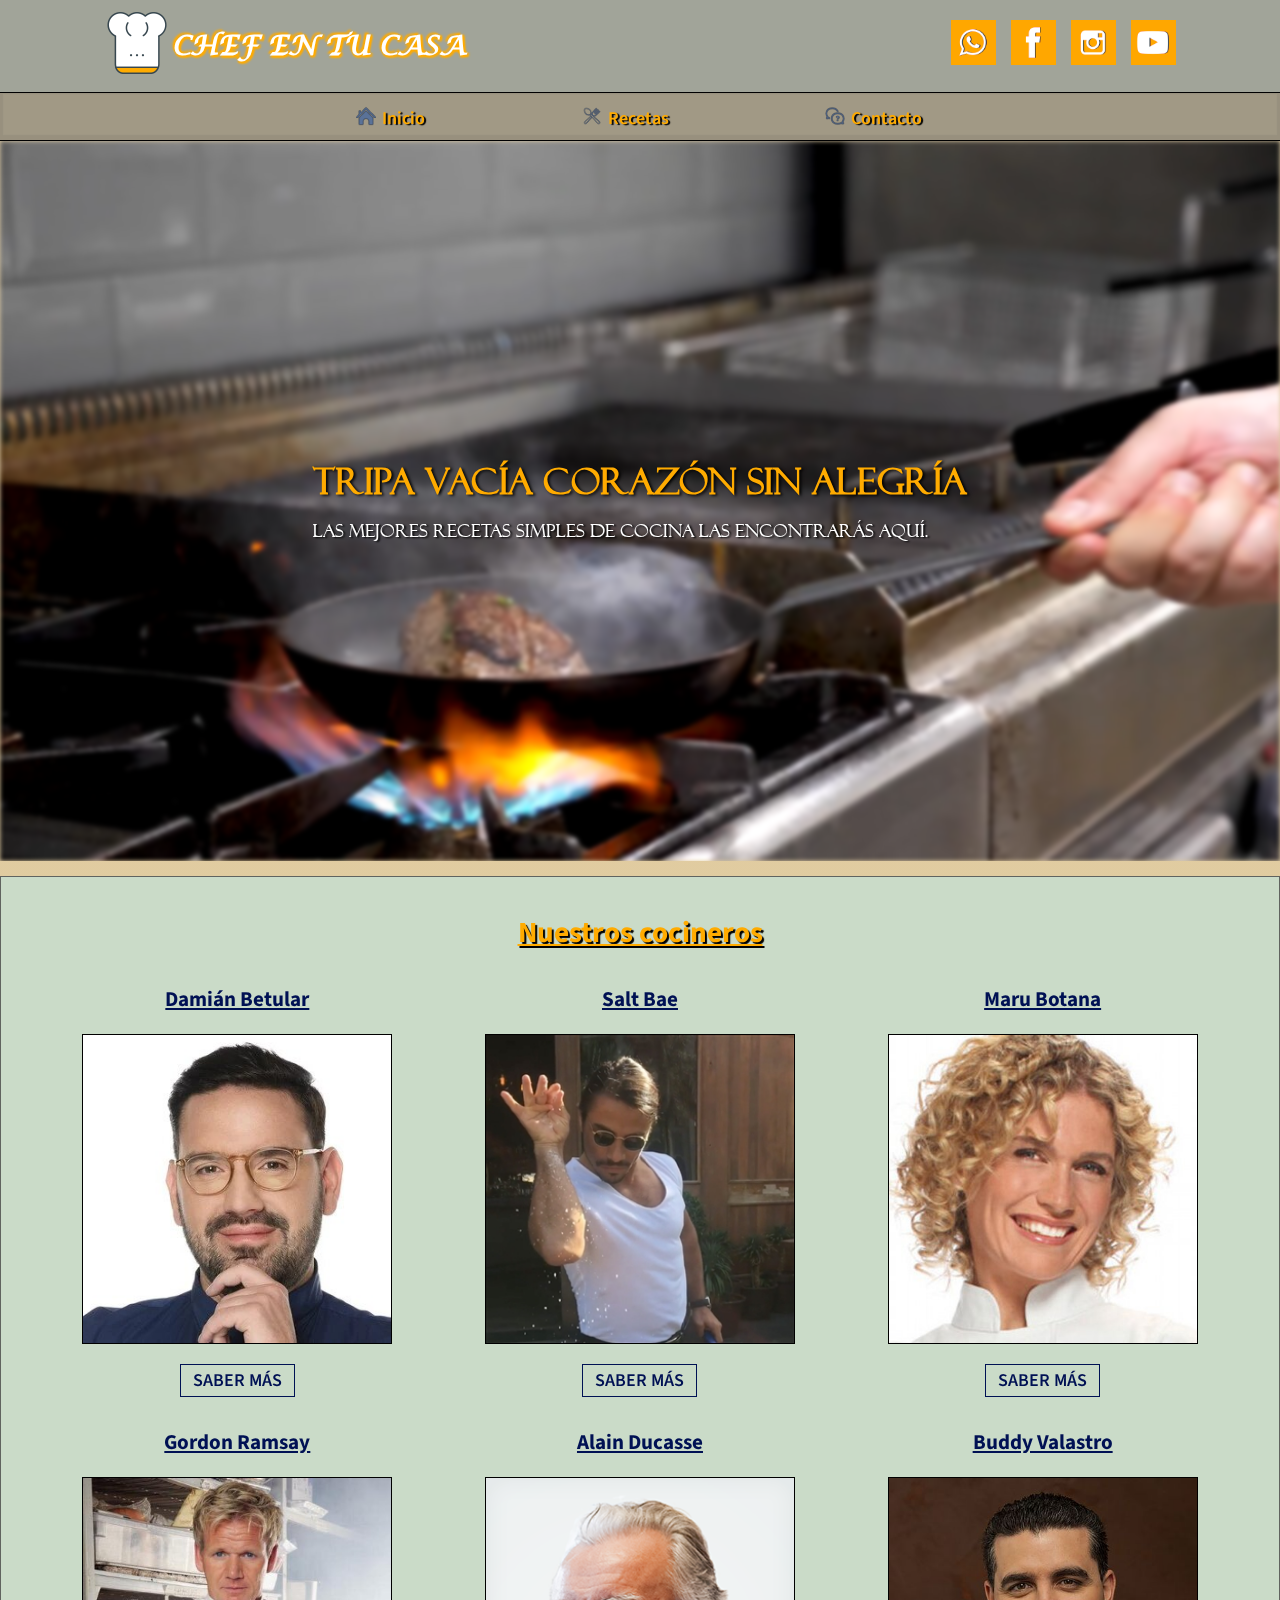
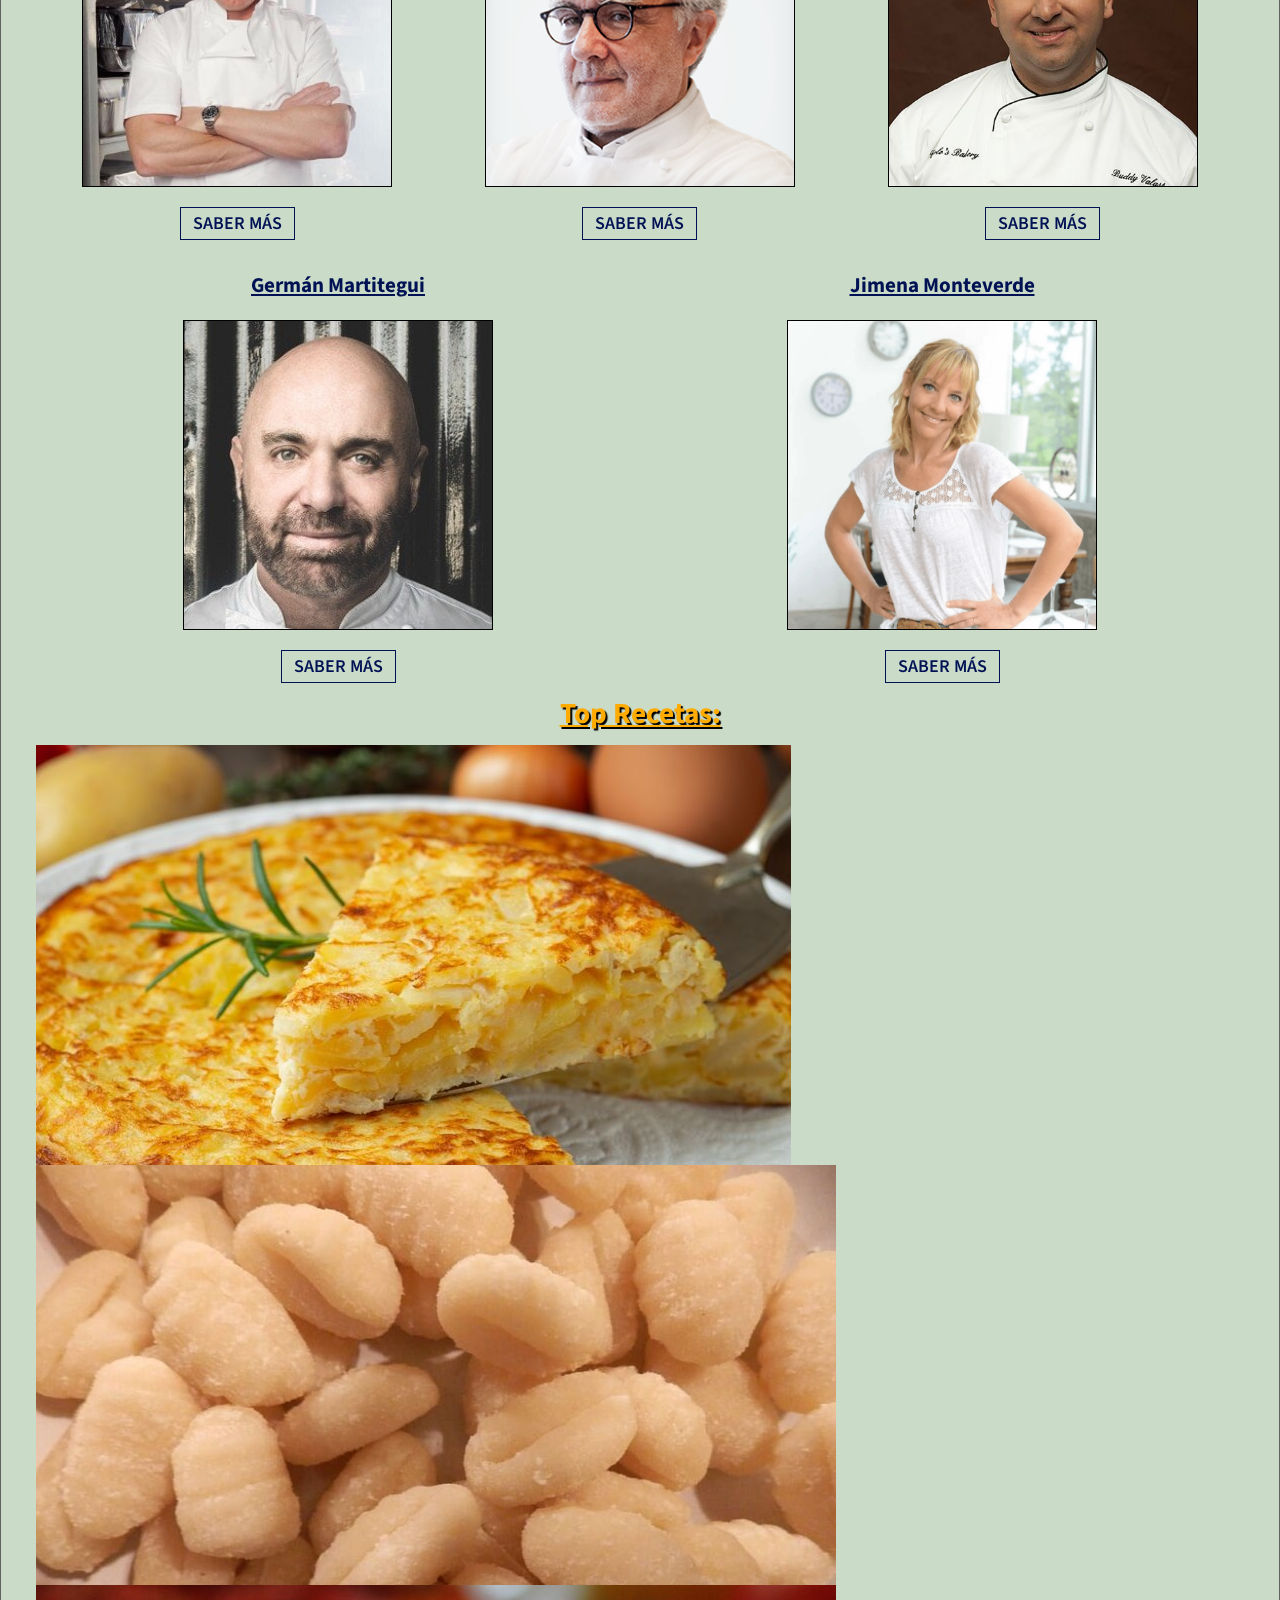
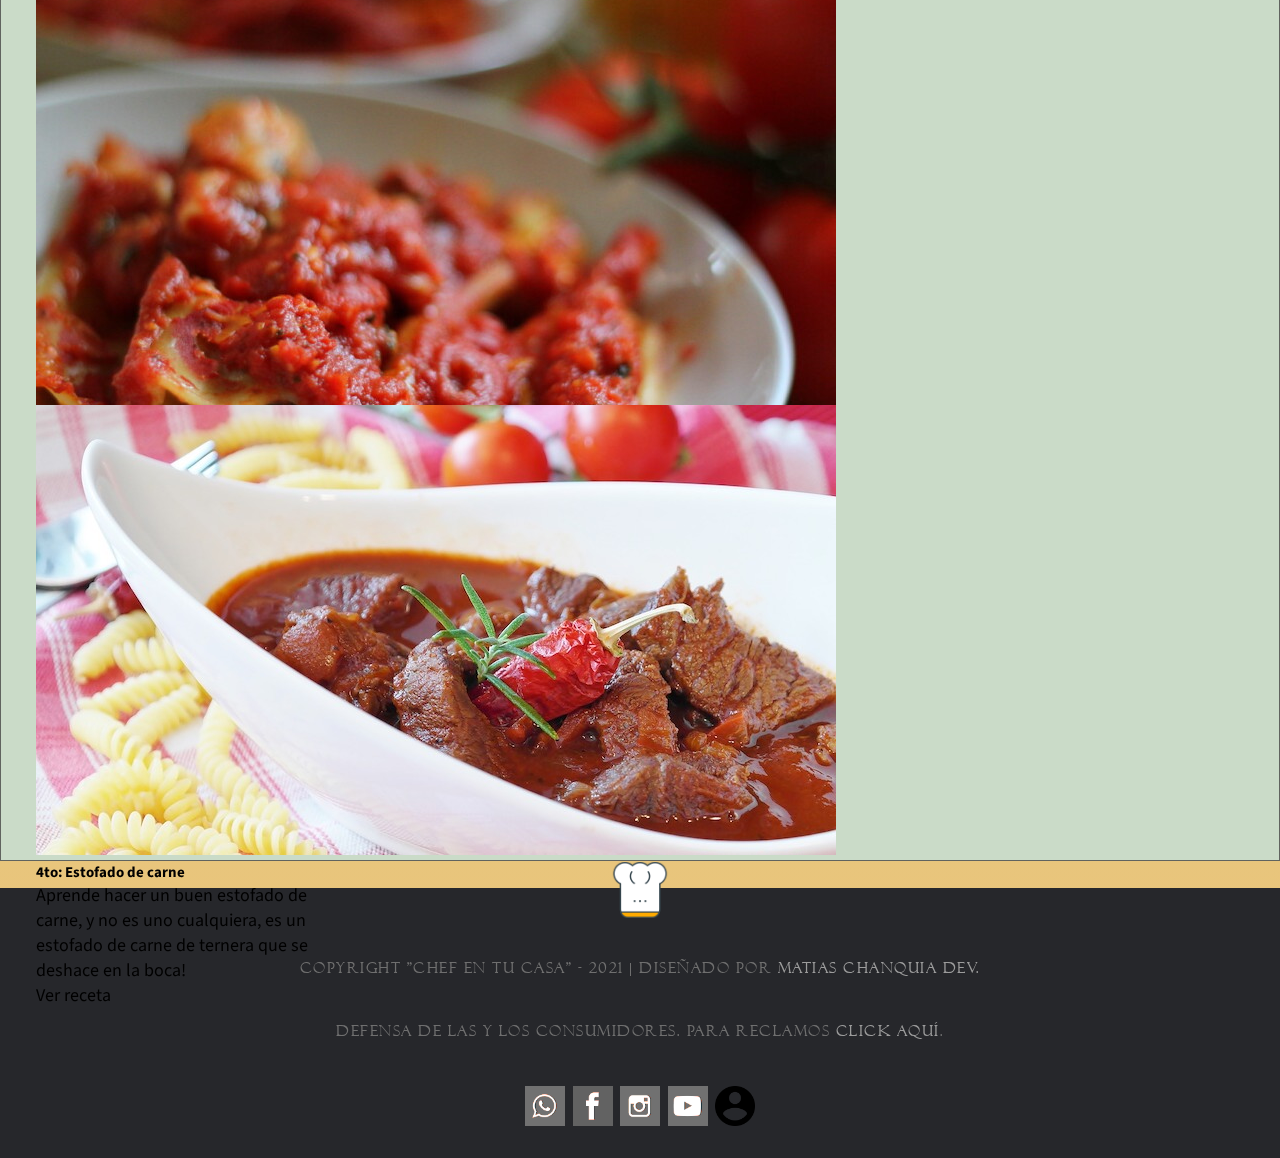
==== commit 26593cb1: "Actualizo los archivos" ====
--- a/index.html
+++ b/index.html
@@ -18,6 +18,9 @@
   <link rel="preconnect" href="https://fonts.gstatic.com" crossorigin>
   <link href="https://fonts.googleapis.com/css2?family=Source+Sans+Pro:wght@200;300;400;600;700;900&display=swap"
     rel="stylesheet">
+  <script>
+    alert("¿Esta dispuesto a ver el mejor sitio de recetas del mundo mundial?")
+  </script>
 </head>
 
 <body>
@@ -208,16 +211,19 @@
           href="https://github.com/matiaschanquia">Matias Chanquia Dev.</a> </p>
       <p>Defensa de las y los consumidores. Para reclamos <a href="contacto.html">click aquí</a>.</p>
       <div id="logos-redes-footer" class="logos-efect flex">
-        <a href="#"><img src="./img/redes-icons/wsp2.png" alt="logo de whatsapp"></a>
+        <a href="#" onclick="mensaje_wsp()"><img src="./img/redes-icons/wsp2.png" alt="logo de whatsapp"></a>
         <a href="#"><img src="./img/redes-icons/facebook2.png" alt="logo de facebook"></a>
         <a href="#"><img src="./img/redes-icons/insta2.png" alt="logo de instagram"></a>
         <a href="#"><img src="./img/redes-icons/youtube2.png" alt="logo de youtube"></a>
+        <a href="#" onclick="mis_datos()"><img src="./img/redes-icons/account.png" alt="cuenta"></a>
       </div>
     </div>
   </footer>
   <script src="https://cdn.jsdelivr.net/npm/bootstrap@5.1.3/dist/js/bootstrap.bundle.min.js"
     integrity="sha384-ka7Sk0Gln4gmtz2MlQnikT1wXgYsOg+OMhuP+IlRH9sENBO0LRn5q+8nbTov4+1p" crossorigin="anonymous">
   </script>
+  <script src="js/alert.js">
+  </script>
 </body>
 
 </html>